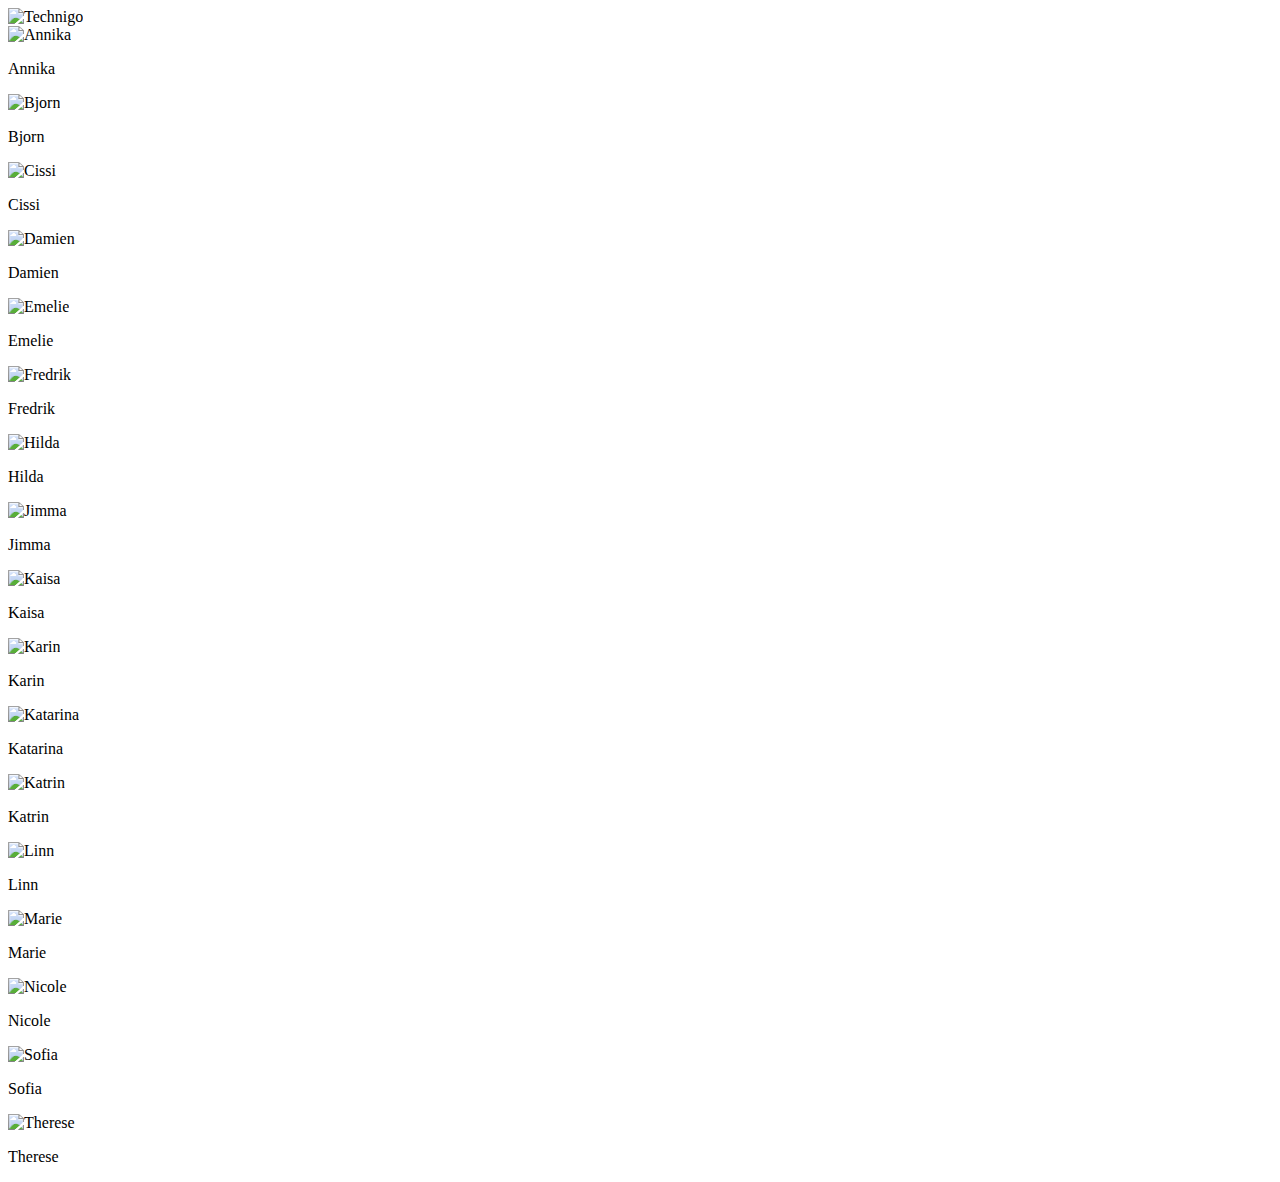
==== starter-code/index.html @ 2c74cb53 "Image + Name" ====
<!DOCTYPE html>
<html>
  <head>
    <meta charset="utf-8" />
    <title>Sprint 1: Yearbook Assignment</title>
    <link rel="stylesheet" href="./style.css" />
  </head>
  <body>

    <header>
      <div class="logo">
        <img src="./logo.svg" alt="Technigo" />
      </div>
    </header>

    <section class="yearbook">
      <div class="">
        <img src="images/annika.jpg" alt="Annika">
        <p>Annika</p>
      </div>
      <div class="">
        <img src="images/bjorn.jpg" alt="Bjorn">
        <p>Bjorn</p>
      </div>
      <div class="">
        <img src="images/cissi.jpg" alt="Cissi">
        <p>Cissi</p>
      </div>
      <div class="">
        <img src="images/damien.jpg" alt="Damien">
        <p>Damien</p>
      </div>
      <div class="">
        <img src="images/emelie.jpg" alt="Emelie">
        <p>Emelie</p>
      </div>
      <div class="">
        <img src="images/fredrik.jpg" alt="Fredrik">
        <p>Fredrik</p>
      </div>
      <div class="">
        <img src="images/hilda.jpg" alt="Hilda">
        <p>Hilda</p>
      </div>
      <div class="">
        <img src="images/jimma.jpg" alt="Jimma">
        <p>Jimma</p>
      </div>
      <div class="">
        <img src="images/kaisa.jpg" alt="Kaisa">
        <p>Kaisa</p>
      </div>
      <div class="">
        <img src="images/karin.jpg" alt="Karin">
        <p>Karin</p>
      </div>
      <div class="">
        <img src="images/katarina.jpg" alt="Katarina">
        <p>Katarina</p>
      </div>
      <div class="">
        <img src="images/katrin.jpg" alt="Katrin">
        <p>Katrin</p>
      </div>
      <div class="">
        <img src="images/linn.jpg" alt="Linn">
        <p>Linn</p>
      </div>
      <div class="">
        <img src="images/marie.jpg" alt="Marie">
        <p>Marie</p>
      </div>
      <div class="">
        <img src="images/nicole.jpg" alt="Nicole">
        <p>Nicole</p>
      </div>
      <div class="">
        <img src="images/sofia.jpg" alt="Sofia">
        <p>Sofia</p>
        </div>
        <div class="">
          <img src="images/therese.jpg" alt="Therese">
          <p>Therese</p>
        </div>
    </section>

  </body>
</html>
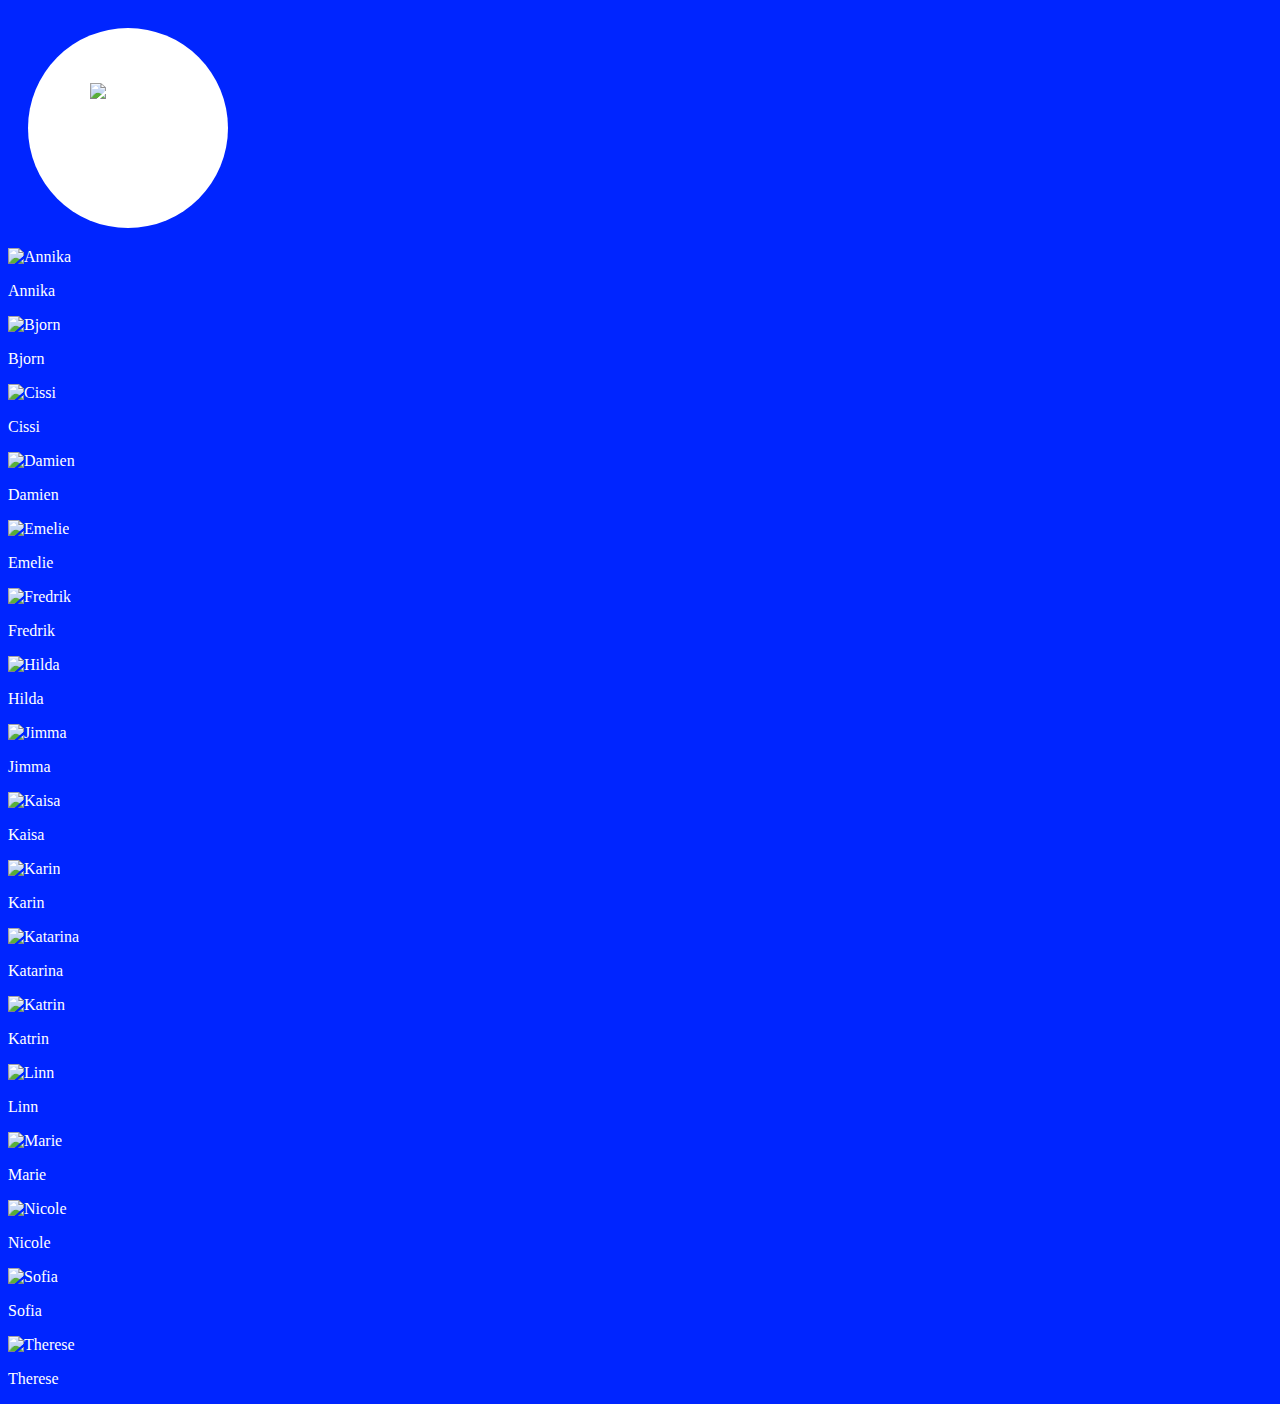
==== commit 19c41aa7: "Image+Text" ====
--- a/starter-code/index.html
+++ b/starter-code/index.html
@@ -9,79 +9,81 @@
 
     <header>
       <div class="logo">
-        <img src="./logo.svg" alt="Technigo" />
+        <img src="./logo.svg" alt="Technigo">
       </div>
     </header>
 
     <section class="yearbook">
-      <div class="">
-        <img src="images/annika.jpg" alt="Annika">
-        <p>Annika</p>
-      </div>
-      <div class="">
-        <img src="images/bjorn.jpg" alt="Bjorn">
-        <p>Bjorn</p>
-      </div>
-      <div class="">
-        <img src="images/cissi.jpg" alt="Cissi">
-        <p>Cissi</p>
-      </div>
-      <div class="">
-        <img src="images/damien.jpg" alt="Damien">
-        <p>Damien</p>
-      </div>
-      <div class="">
-        <img src="images/emelie.jpg" alt="Emelie">
-        <p>Emelie</p>
-      </div>
-      <div class="">
-        <img src="images/fredrik.jpg" alt="Fredrik">
-        <p>Fredrik</p>
-      </div>
-      <div class="">
-        <img src="images/hilda.jpg" alt="Hilda">
-        <p>Hilda</p>
-      </div>
-      <div class="">
-        <img src="images/jimma.jpg" alt="Jimma">
-        <p>Jimma</p>
-      </div>
-      <div class="">
-        <img src="images/kaisa.jpg" alt="Kaisa">
-        <p>Kaisa</p>
-      </div>
-      <div class="">
-        <img src="images/karin.jpg" alt="Karin">
-        <p>Karin</p>
-      </div>
-      <div class="">
-        <img src="images/katarina.jpg" alt="Katarina">
-        <p>Katarina</p>
-      </div>
-      <div class="">
-        <img src="images/katrin.jpg" alt="Katrin">
-        <p>Katrin</p>
-      </div>
-      <div class="">
-        <img src="images/linn.jpg" alt="Linn">
-        <p>Linn</p>
-      </div>
-      <div class="">
-        <img src="images/marie.jpg" alt="Marie">
-        <p>Marie</p>
-      </div>
-      <div class="">
-        <img src="images/nicole.jpg" alt="Nicole">
-        <p>Nicole</p>
-      </div>
-      <div class="">
-        <img src="images/sofia.jpg" alt="Sofia">
-        <p>Sofia</p>
+      <div class="image">
+        <div>
+          <img src="images/annika.jpg" alt="Annika">
+          <p>Annika</p>
         </div>
-        <div class="">
+        <div>
+          <img src="images/bjorn.jpg" alt="Bjorn">
+          <p>Bjorn</p>
+        </div>
+        <div>
+          <img src="images/cissi.jpg" alt="Cissi">
+          <p>Cissi</p>
+        </div>
+        <div>
+          <img src="images/damien.jpg" alt="Damien">
+          <p>Damien</p>
+        </div>
+        <div>
+          <img src="images/emelie.jpg" alt="Emelie">
+          <p>Emelie</p>
+        </div>
+        <div>
+          <img src="images/fredrik.jpg" alt="Fredrik">
+          <p>Fredrik</p>
+        </div>
+        <div>
+          <img src="images/hilda.jpg" alt="Hilda">
+          <p>Hilda</p>
+        </div>
+        <div>
+          <img src="images/jimma.jpg" alt="Jimma">
+          <p>Jimma</p>
+        </div>
+        <div>
+          <img src="images/kaisa.jpg" alt="Kaisa">
+          <p>Kaisa</p>
+        </div>
+        <div>
+          <img src="images/karin.jpg" alt="Karin">
+          <p>Karin</p>
+        </div>
+        <div>
+          <img src="images/katarina.jpg" alt="Katarina">
+          <p>Katarina</p>
+        </div>
+        <div>
+          <img src="images/katrin.jpg" alt="Katrin">
+          <p>Katrin</p>
+        </div>
+        <div>
+          <img src="images/linn.jpg" alt="Linn">
+          <p>Linn</p>
+        </div>
+        <div>
+          <img src="images/marie.jpg" alt="Marie">
+          <p>Marie</p>
+        </div>
+        <div>
+          <img src="images/nicole.jpg" alt="Nicole">
+          <p>Nicole</p>
+        </div>
+        <div>
+          <img src="images/sofia.jpg" alt="Sofia">
+          <p>Sofia</p>
+        </div>
+        <div>
           <img src="images/therese.jpg" alt="Therese">
           <p>Therese</p>
         </div>
+      </div>
     </section>
 
   </body>
--- a/starter-code/style.css
+++ b/starter-code/style.css
@@ -0,0 +1,27 @@
+html {
+  background: #0025FF;
+  color: #fff;
+  width: 100%;
+}
+
+header {
+  padding: 20px;
+}
+
+.logo {
+  text-align: center;
+  display: inline-block;
+  width: 200px;
+  height: 200px;
+  border-radius: 100%;
+  background: #fff;
+}
+
+.logo img {
+  width: 140px;
+  margin-top: 55px;
+}
+
+.yearbook img {
+  width: 25%;
+}
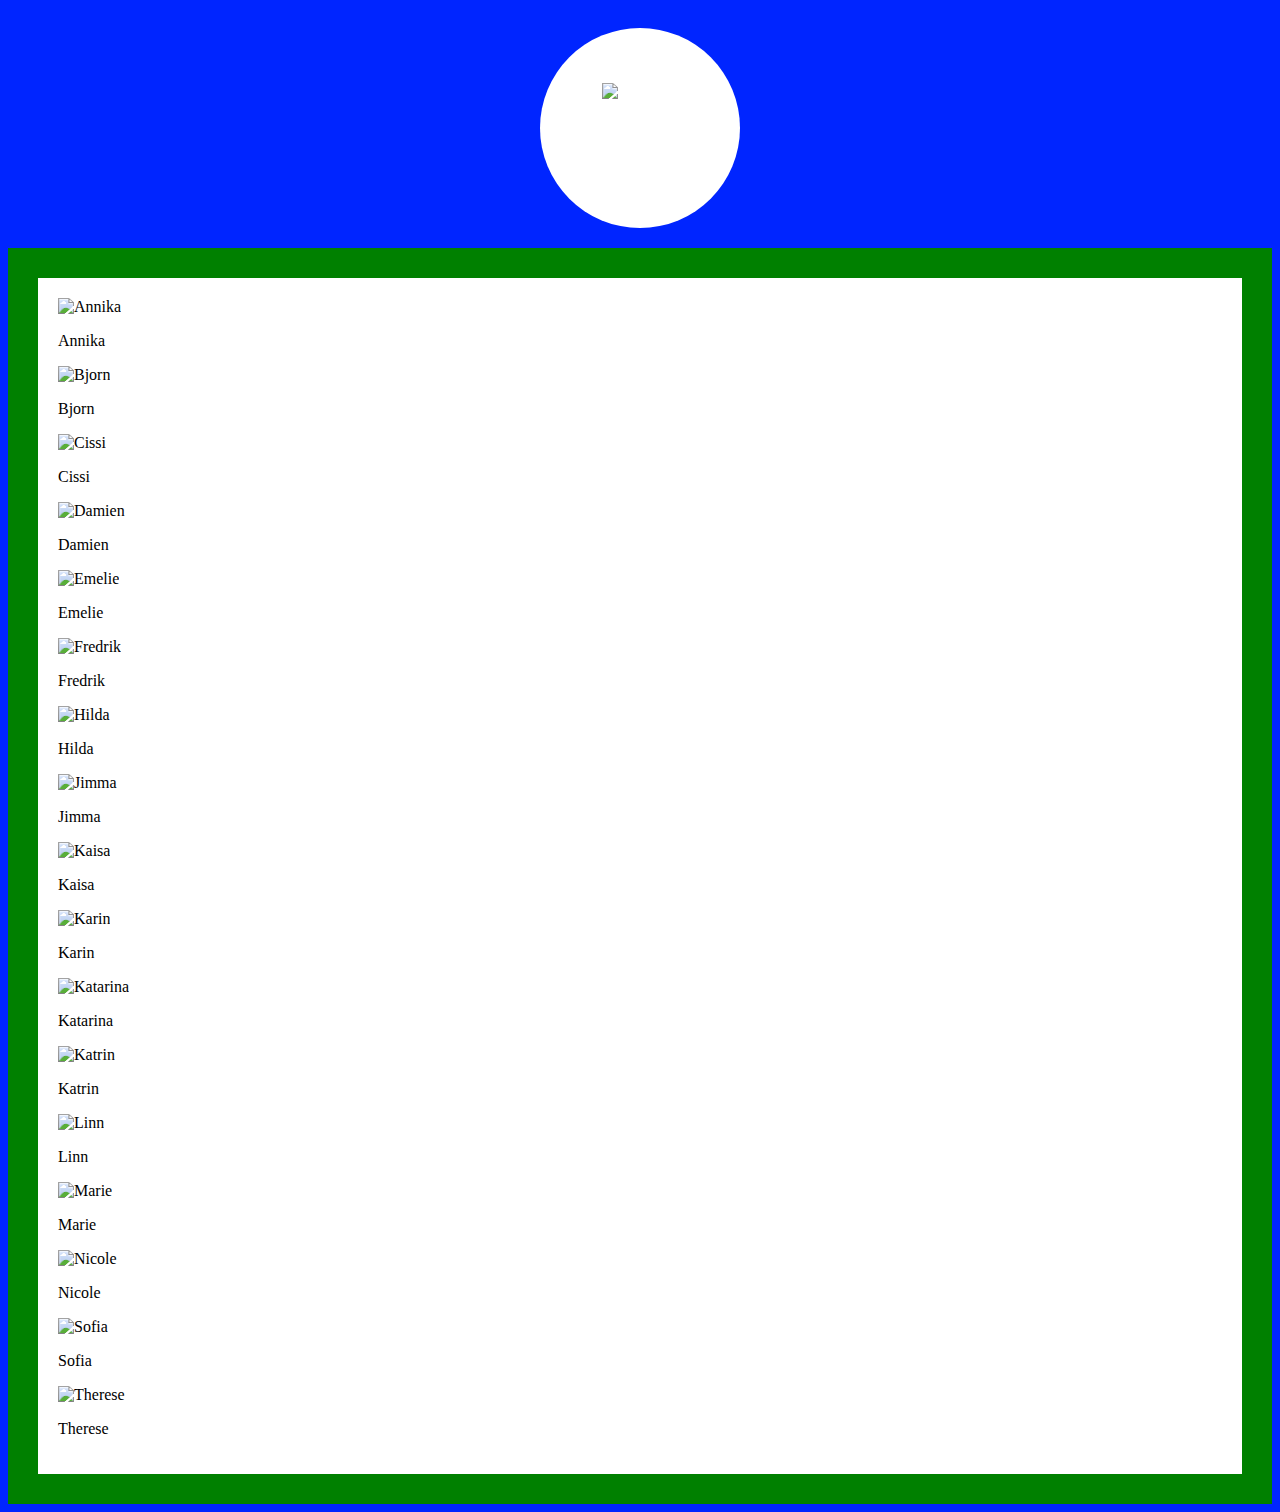
==== commit 1f8fdb77: "Changed margin and padding" ====
--- a/starter-code/index.html
+++ b/starter-code/index.html
@@ -8,8 +8,10 @@
   <body>
 
     <header>
-      <div class="logo">
-        <img src="./logo.svg" alt="Technigo">
+      <div class="logo-placement">
+        <div class="logo">
+          <img src="./logo.svg" alt="Technigo">
+        </div>
       </div>
     </header>
 
--- a/starter-code/style.css
+++ b/starter-code/style.css
@@ -1,3 +1,8 @@
+* {
+  box-sizing: border-box;
+}
+
+
 html {
   background: #0025FF;
   color: #fff;
@@ -22,6 +27,23 @@
   margin-top: 55px;
 }
 
-.yearbook img {
+.logo-placement {
+  text-align: center;
+}
+
+.image img {
   width: 25%;
 }
+
+.image {
+  padding: 20px;
+  color: black;
+  background: white;
+}
+
+.yearbook {
+  padding: 30px;
+  margin: 0;
+  background: green;
+
+}
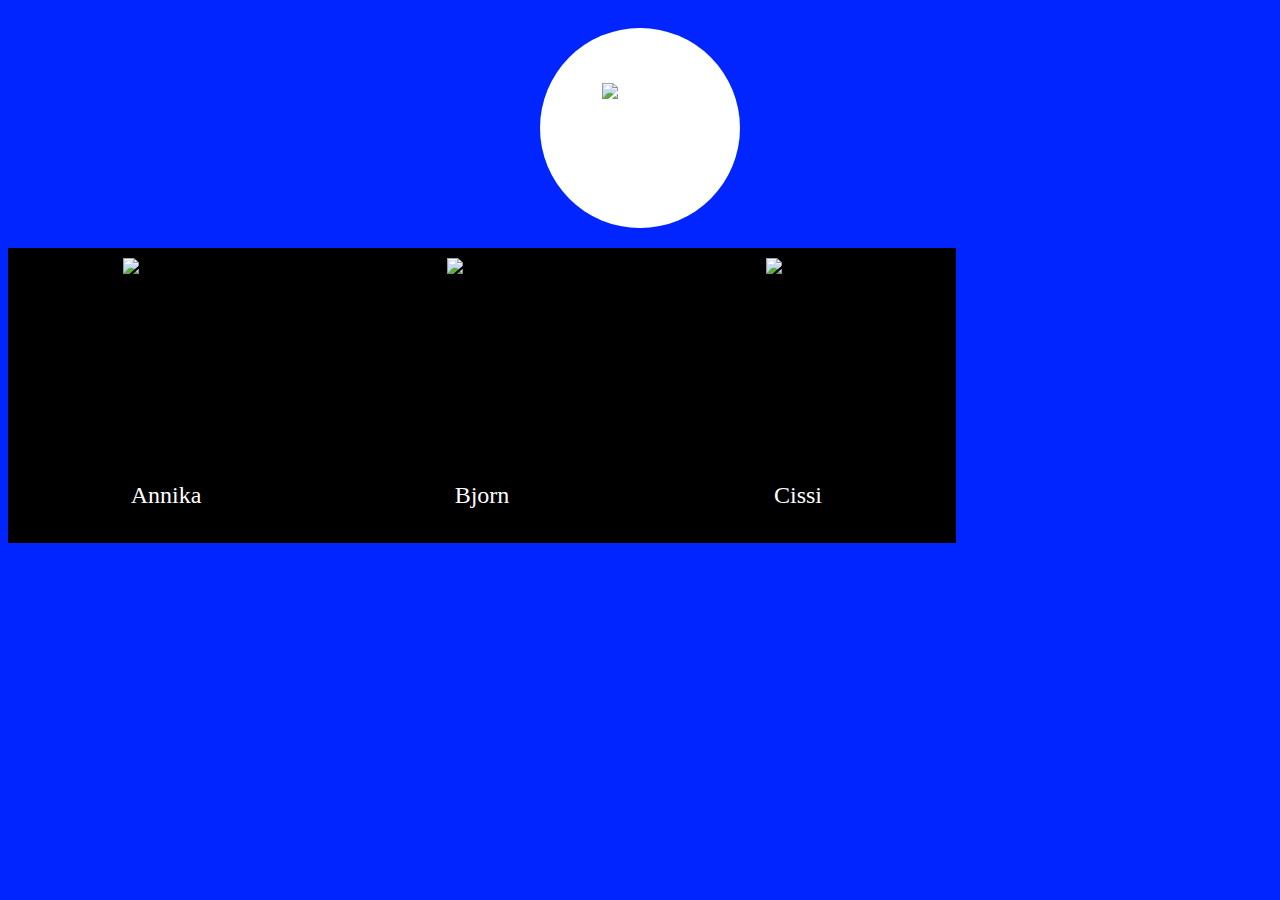
==== commit 7d91d464: "Changes" ====
--- a/starter-code/index.html
+++ b/starter-code/index.html
@@ -16,75 +16,101 @@
     </header>
 
     <section class="yearbook">
-      <div class="image">
-        <div>
+
+      <div class="cards">
+        <div class="image">
           <img src="images/annika.jpg" alt="Annika">
-          <p>Annika</p>
         </div>
-        <div>
+        <p>Annika</p>
+      </div>
+
+      <div class="cards">
+        <div class="image">
           <img src="images/bjorn.jpg" alt="Bjorn">
-          <p>Bjorn</p>
         </div>
-        <div>
+        <p>Bjorn</p>
+      </div>
+
+      <div class="cards">
+        <div class="image">
           <img src="images/cissi.jpg" alt="Cissi">
-          <p>Cissi</p>
         </div>
-        <div>
+        <p>Cissi</p>
+      </div>
+
+
+
+
+        <!-- <div class="image">
           <img src="images/damien.jpg" alt="Damien">
           <p>Damien</p>
         </div>
-        <div>
+
+        <div class="image">
           <img src="images/emelie.jpg" alt="Emelie">
           <p>Emelie</p>
         </div>
-        <div>
+
+        <div class="image">
           <img src="images/fredrik.jpg" alt="Fredrik">
           <p>Fredrik</p>
         </div>
-        <div>
+
+        <div class="image">
           <img src="images/hilda.jpg" alt="Hilda">
           <p>Hilda</p>
         </div>
-        <div>
+
+        <div class="image">
           <img src="images/jimma.jpg" alt="Jimma">
           <p>Jimma</p>
         </div>
-        <div>
+
+        <div class="image">
           <img src="images/kaisa.jpg" alt="Kaisa">
           <p>Kaisa</p>
         </div>
-        <div>
+
+        <div class="image">
           <img src="images/karin.jpg" alt="Karin">
           <p>Karin</p>
         </div>
-        <div>
+
+        <div class="image">
           <img src="images/katarina.jpg" alt="Katarina">
           <p>Katarina</p>
         </div>
-        <div>
+
+        <div class="image">
           <img src="images/katrin.jpg" alt="Katrin">
           <p>Katrin</p>
         </div>
-        <div>
+
+        <div class="image">
           <img src="images/linn.jpg" alt="Linn">
           <p>Linn</p>
         </div>
-        <div>
+
+        <div class="image">
           <img src="images/marie.jpg" alt="Marie">
           <p>Marie</p>
         </div>
-        <div>
+
+        <div class="image">
           <img src="images/nicole.jpg" alt="Nicole">
           <p>Nicole</p>
         </div>
-        <div>
+
+        <div class="image">
           <img src="images/sofia.jpg" alt="Sofia">
           <p>Sofia</p>
         </div>
-        <div>
+
+        <div class="image">
           <img src="images/therese.jpg" alt="Therese">
           <p>Therese</p>
-        </div>
+        </div> -->
+
       </div>
     </section>
 
--- a/starter-code/style.css
+++ b/starter-code/style.css
@@ -31,19 +31,31 @@
   text-align: center;
 }
 
+.cards {
+  float: left;
+  width: 25%;
+  background: black;
+  text-align: center;
+  padding: 10px;
+  font-family: serif;
+  font-size: 1.5em;
+}
+
+.yearbook {
+  padding: 0px;
+  margin: 0;
+  background: green;
+}
+
 .image img {
-  width: 25%;
+  width: 200px;
+  padding: 0px;
 }
 
 .image {
-  padding: 20px;
+  padding: 0px;
+  margin: 0px;
   color: black;
-  background: white;
+  height: 200px;
+  overflow: hidden;
 }
-
-.yearbook {
-  padding: 30px;
-  margin: 0;
-  background: green;
-
-}
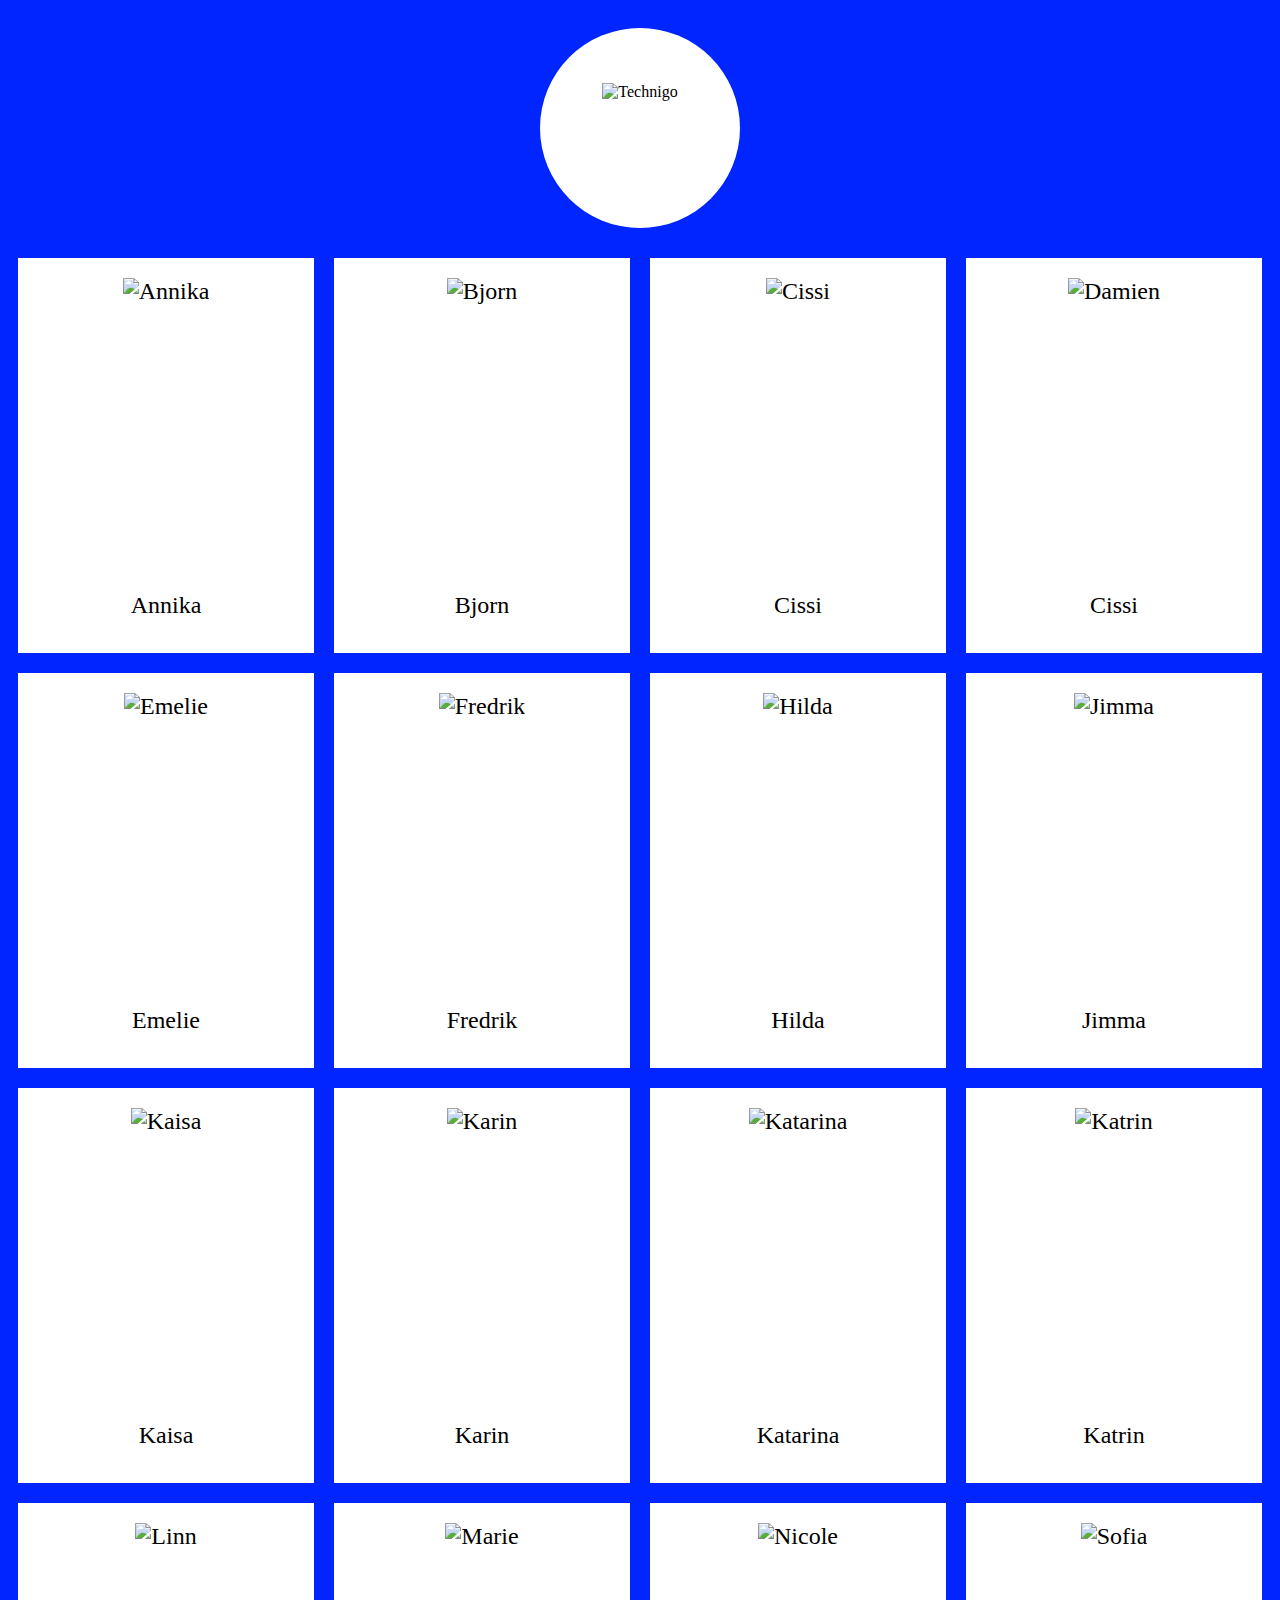
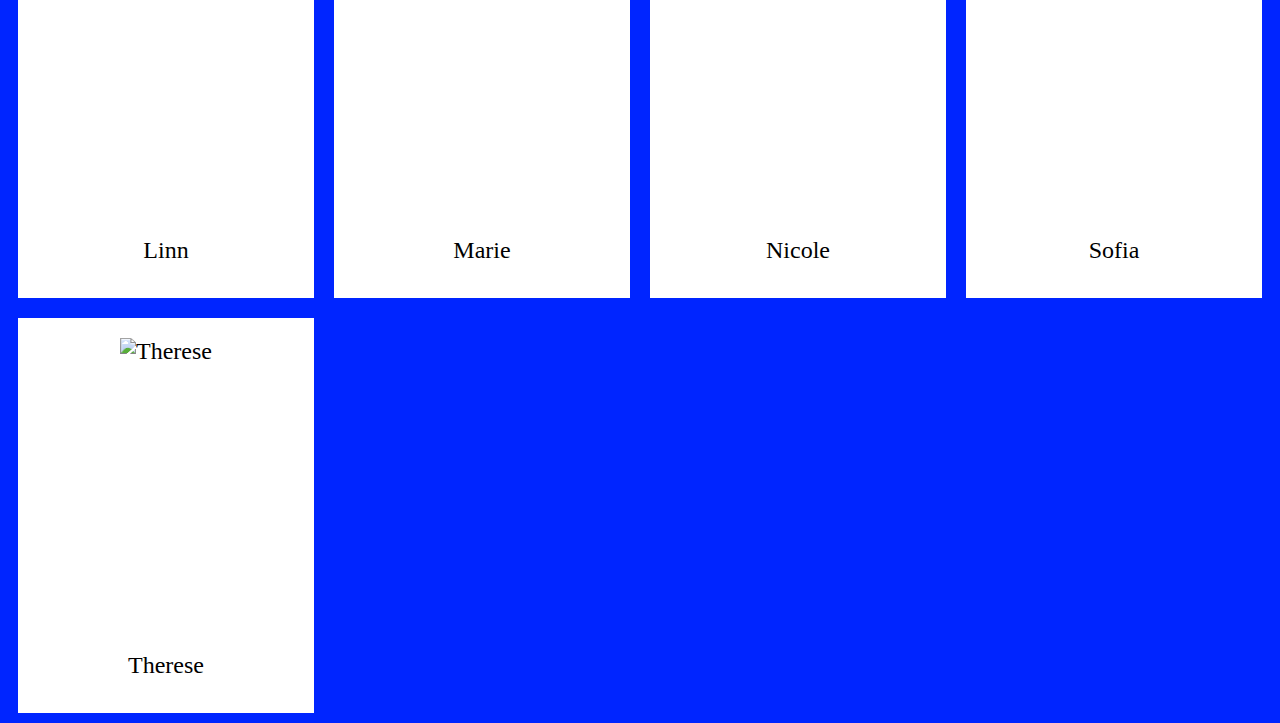
==== commit cc231eea: "Added .card" ====
--- a/starter-code/index.html
+++ b/starter-code/index.html
@@ -18,98 +18,157 @@
     <section class="yearbook">
 
       <div class="cards">
+        <div class=card>
         <div class="image">
           <img src="images/annika.jpg" alt="Annika">
         </div>
         <p>Annika</p>
       </div>
+      </div>
 
       <div class="cards">
+        <div class=card>
         <div class="image">
           <img src="images/bjorn.jpg" alt="Bjorn">
         </div>
         <p>Bjorn</p>
       </div>
+      </div>
 
       <div class="cards">
+        <div class=card>
         <div class="image">
           <img src="images/cissi.jpg" alt="Cissi">
         </div>
         <p>Cissi</p>
+        </div>
       </div>
 
+      <div class="cards">
+        <div class=card>
+        <div class="image">
+          <img src="images/damien.jpg" alt="Damien">
+        </div>
+        <p>Cissi</p>
+        </div>
+      </div>
 
-
-
-        <!-- <div class="image">
-          <img src="images/damien.jpg" alt="Damien">
-          <p>Damien</p>
-        </div>
-
+      <div class="cards">
+        <div class=card>
         <div class="image">
           <img src="images/emelie.jpg" alt="Emelie">
-          <p>Emelie</p>
         </div>
+        <p>Emelie</p>
+        </div>
+      </div>
 
+      <div class="cards">
+        <div class=card>
         <div class="image">
           <img src="images/fredrik.jpg" alt="Fredrik">
-          <p>Fredrik</p>
         </div>
+        <p>Fredrik</p>
+        </div>
+      </div>
 
+      <div class="cards">
+        <div class=card>
         <div class="image">
           <img src="images/hilda.jpg" alt="Hilda">
-          <p>Hilda</p>
         </div>
+        <p>Hilda</p>
+        </div>
+      </div>
 
+      <div class="cards">
+        <div class=card>
         <div class="image">
           <img src="images/jimma.jpg" alt="Jimma">
-          <p>Jimma</p>
         </div>
+        <p>Jimma</p>
+        </div>
+      </div>
 
+      <div class="cards">
+        <div class=card>
         <div class="image">
           <img src="images/kaisa.jpg" alt="Kaisa">
-          <p>Kaisa</p>
         </div>
+        <p>Kaisa</p>
+        </div>
+      </div>
 
+      <div class="cards">
+        <div class=card>
         <div class="image">
           <img src="images/karin.jpg" alt="Karin">
-          <p>Karin</p>
         </div>
+        <p>Karin</p>
+        </div>
+      </div>
 
+      <div class="cards">
+        <div class=card>
         <div class="image">
           <img src="images/katarina.jpg" alt="Katarina">
-          <p>Katarina</p>
         </div>
+        <p>Katarina</p>
+        </div>
+      </div>
 
+      <div class="cards">
+        <div class=card>
         <div class="image">
           <img src="images/katrin.jpg" alt="Katrin">
-          <p>Katrin</p>
         </div>
+        <p>Katrin</p>
+        </div>
+      </div>
 
+      <div class="cards">
+        <div class=card>
         <div class="image">
           <img src="images/linn.jpg" alt="Linn">
-          <p>Linn</p>
         </div>
+        <p>Linn</p>
+        </div>
+      </div>
 
+      <div class="cards">
+        <div class=card>
         <div class="image">
           <img src="images/marie.jpg" alt="Marie">
-          <p>Marie</p>
         </div>
+        <p>Marie</p>
+        </div>
+      </div>
 
+      <div class="cards">
+        <div class=card>
         <div class="image">
           <img src="images/nicole.jpg" alt="Nicole">
-          <p>Nicole</p>
         </div>
+        <p>Nicole</p>
+        </div>
+      </div>
 
+      <div class="cards">
+        <div class=card>
         <div class="image">
           <img src="images/sofia.jpg" alt="Sofia">
-          <p>Sofia</p>
         </div>
+        <p>Sofia</p>
+        </div>
+      </div>
 
+      <div class="cards">
+        <div class=card>
         <div class="image">
           <img src="images/therese.jpg" alt="Therese">
-          <p>Therese</p>
-        </div> -->
+        </div>
+        <p>Therese</p>
+        </div>
+      </div>
 
       </div>
     </section>
--- a/starter-code/style.css
+++ b/starter-code/style.css
@@ -5,7 +5,7 @@
 
 html {
   background: #0025FF;
-  color: #fff;
+  color: black;
   width: 100%;
 }
 
@@ -34,11 +34,15 @@
 .cards {
   float: left;
   width: 25%;
-  background: black;
   text-align: center;
   padding: 10px;
   font-family: serif;
   font-size: 1.5em;
+}
+
+.card {
+  background:white;
+  padding:10px;
 }
 
 .yearbook {
@@ -48,14 +52,13 @@
 }
 
 .image img {
-  width: 200px;
-  padding: 0px;
+  width: 300px;
+  padding: 10px
 }
 
 .image {
   padding: 0px;
   margin: 0px;
-  color: black;
-  height: 200px;
+  height: 300px;
   overflow: hidden;
 }
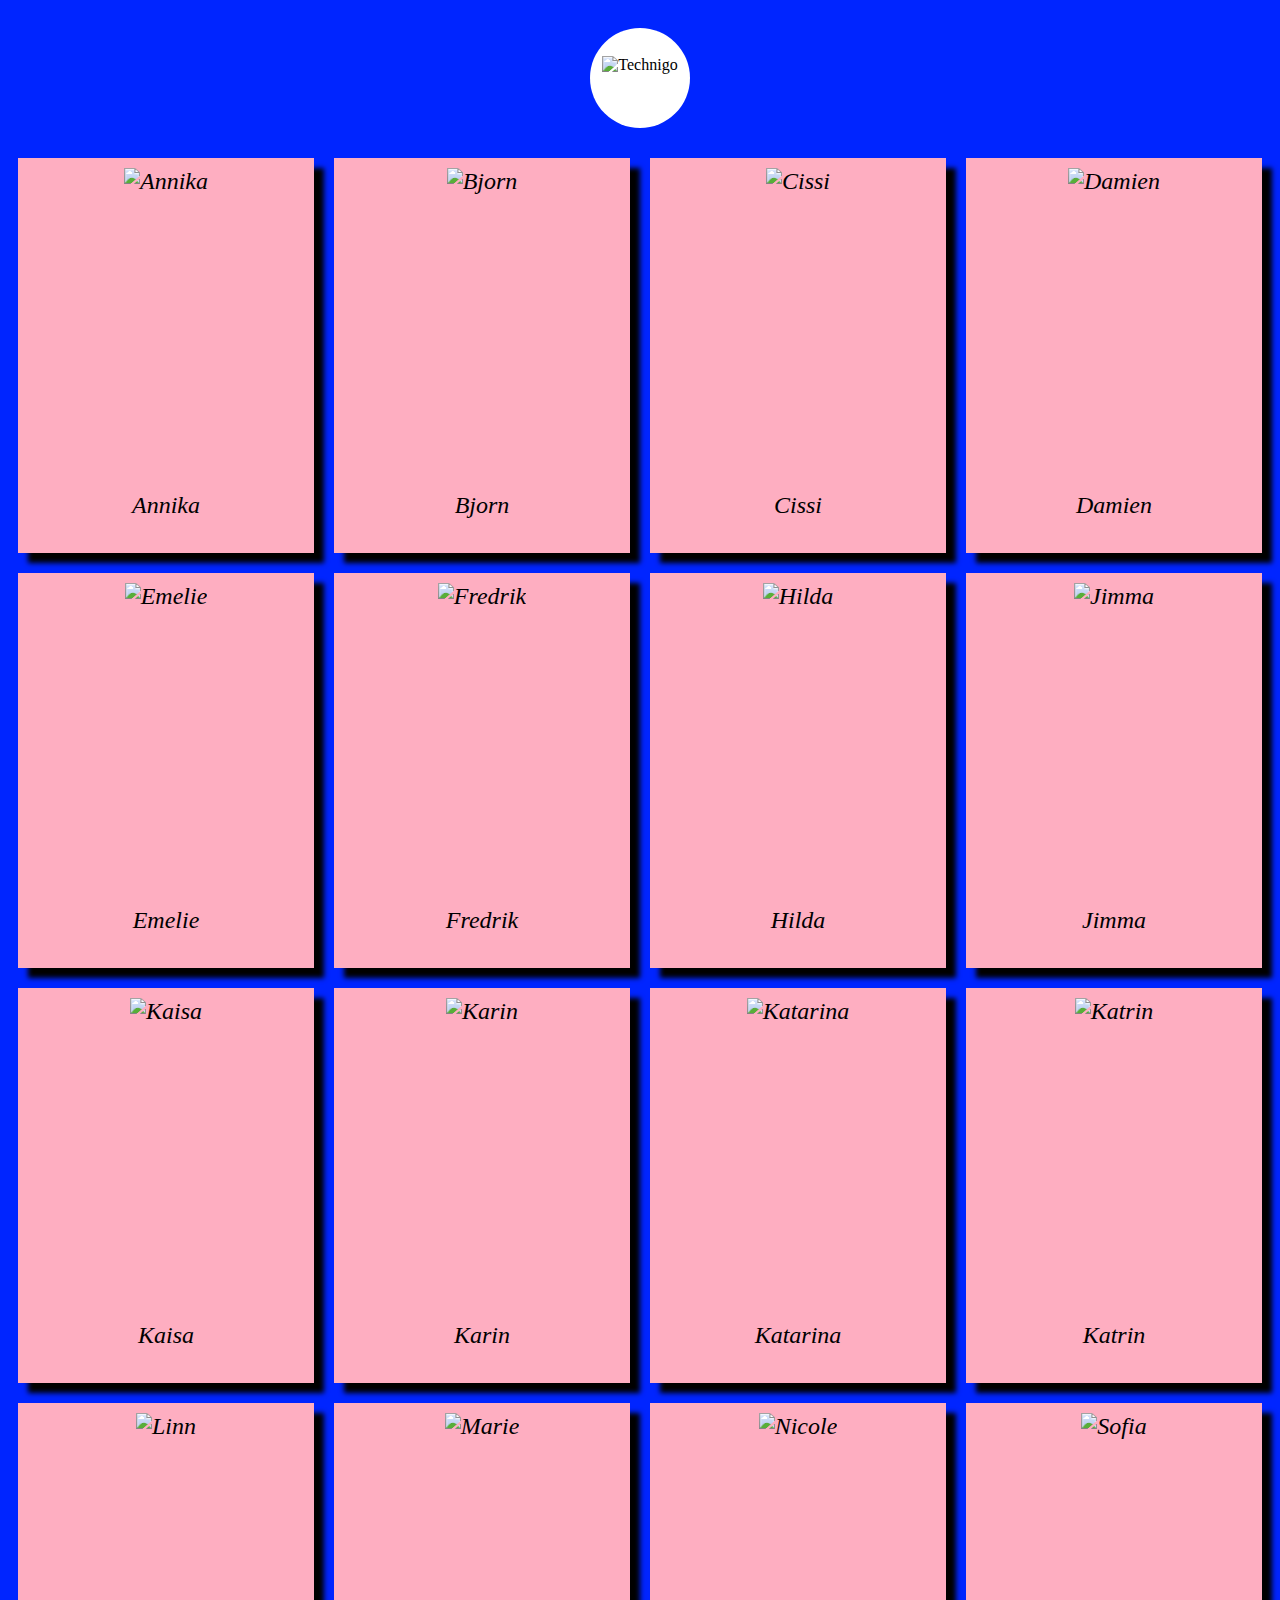
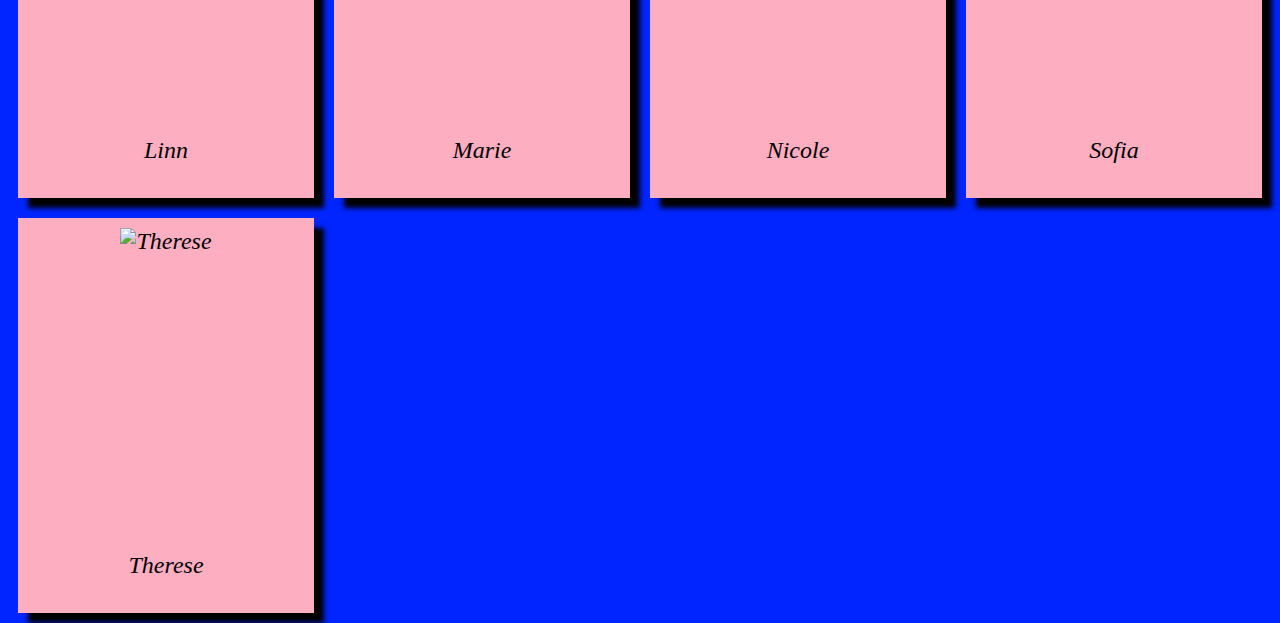
==== commit 2348ed4f: "Update name" ====
--- a/starter-code/index.html
+++ b/starter-code/index.html
@@ -49,7 +49,7 @@
         <div class="image">
           <img src="images/damien.jpg" alt="Damien">
         </div>
-        <p>Cissi</p>
+        <p>Damien</p>
         </div>
       </div>
 
--- a/starter-code/style.css
+++ b/starter-code/style.css
@@ -16,15 +16,15 @@
 .logo {
   text-align: center;
   display: inline-block;
-  width: 200px;
-  height: 200px;
+  width: 100px;
+  height: 100px;
   border-radius: 100%;
   background: #fff;
 }
 
 .logo img {
-  width: 140px;
-  margin-top: 55px;
+  width: 70px;
+  margin-top: 28px;
 }
 
 .logo-placement {
@@ -38,22 +38,25 @@
   padding: 10px;
   font-family: serif;
   font-size: 1.5em;
+  font-style: italic;
+  vertical-align: middle;
 }
 
 .card {
-  background:white;
+  background:#feaec1;
   padding:10px;
+  box-shadow: 10px 10px 5px black;
 }
 
 .yearbook {
   padding: 0px;
   margin: 0;
-  background: green;
+  text-align: center;
+
 }
 
 .image img {
   width: 300px;
-  padding: 10px
 }
 
 .image {
